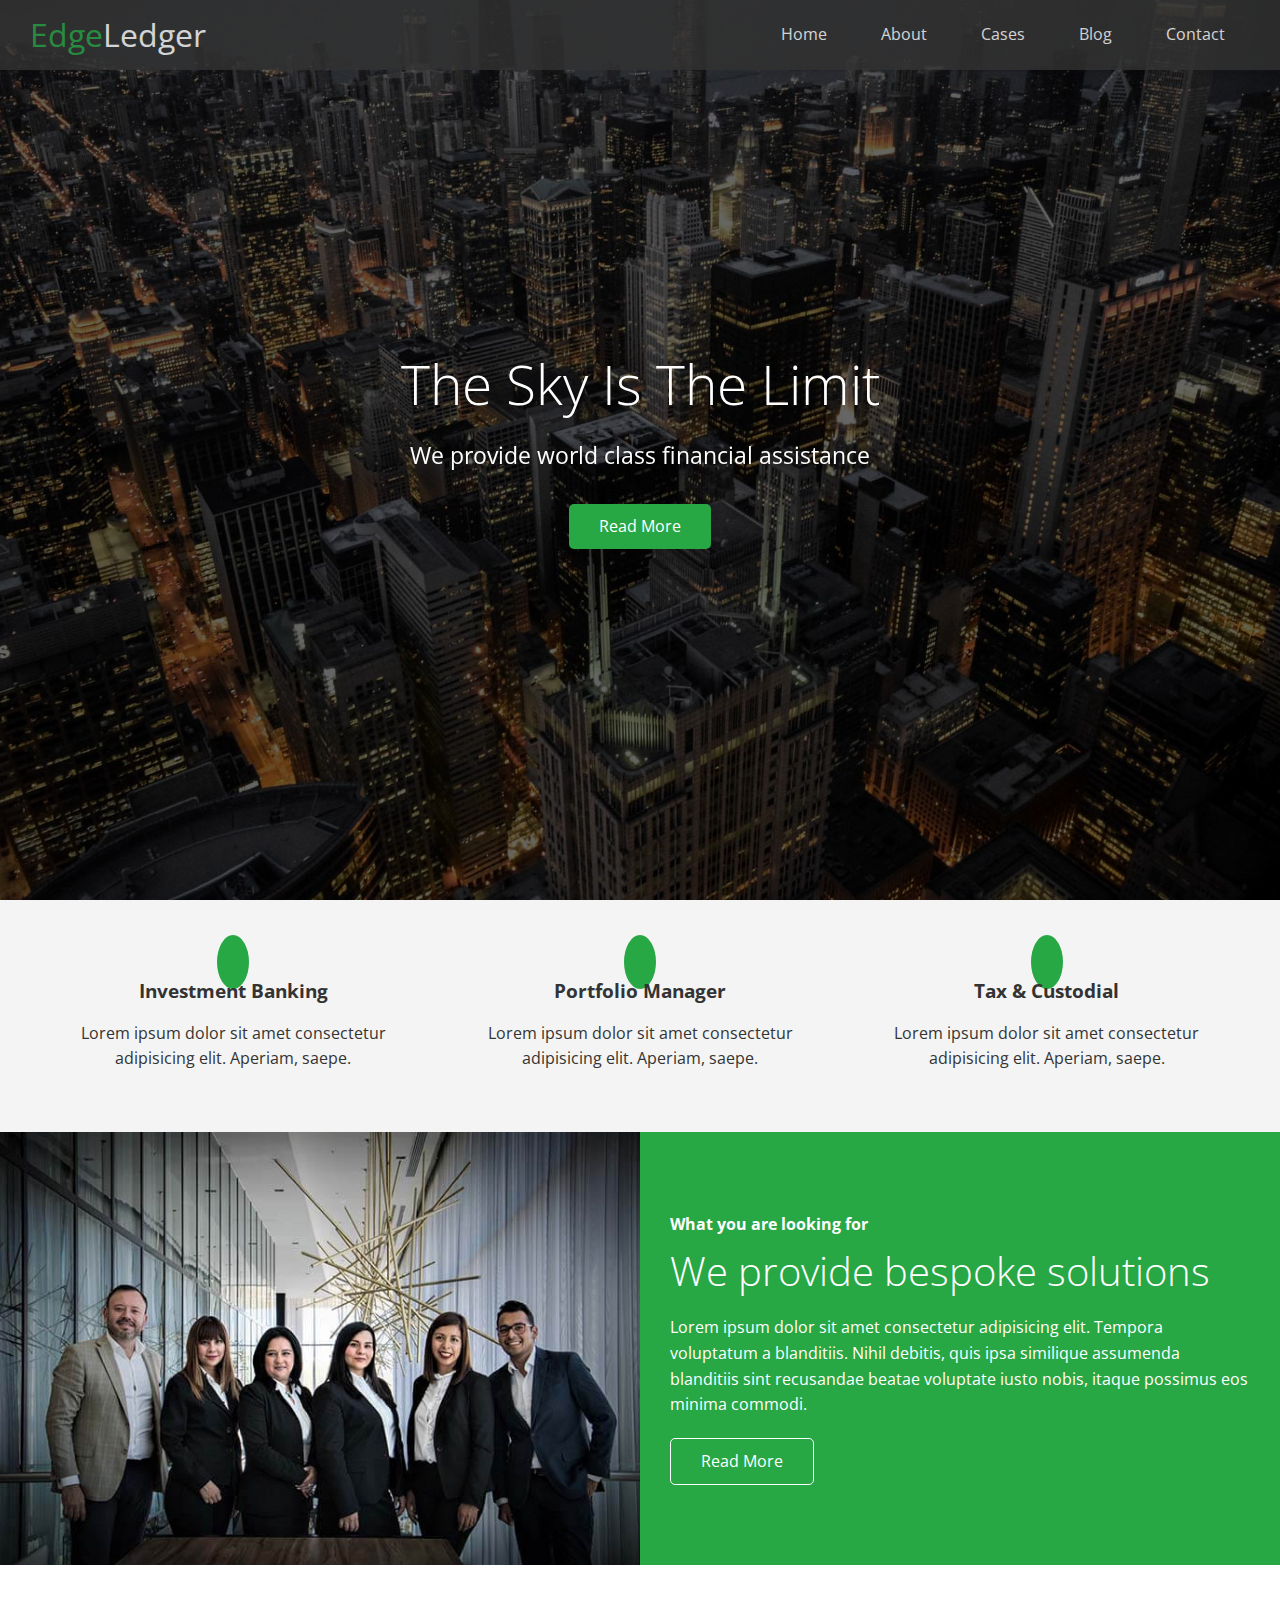
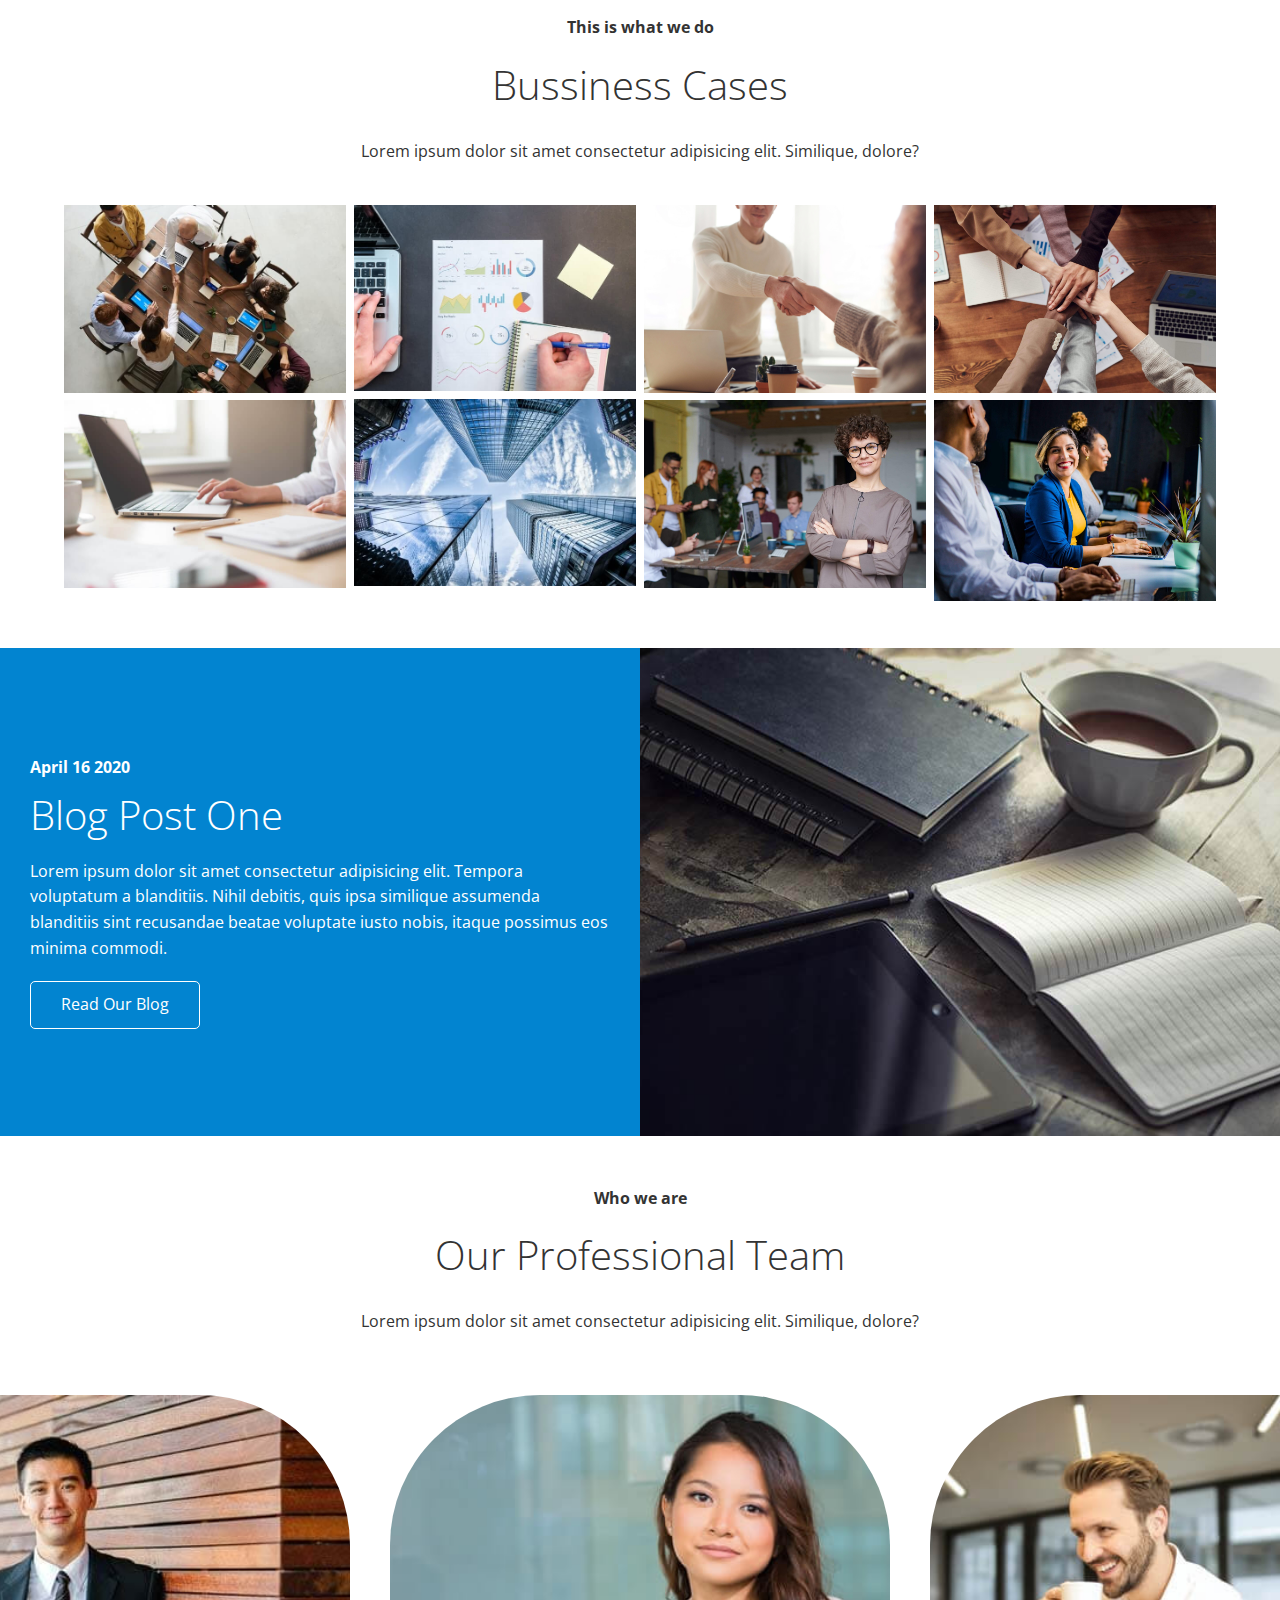
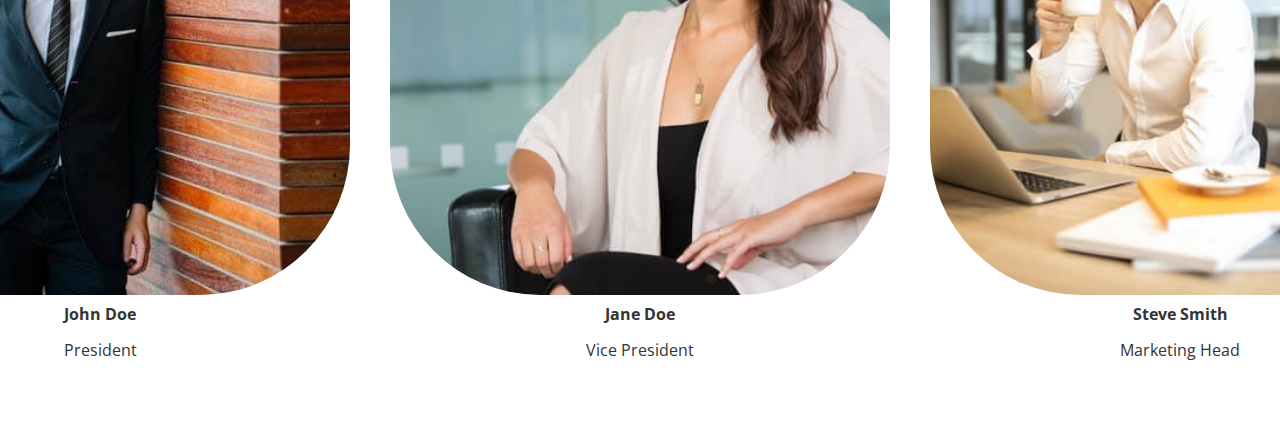
==== index.html @ e8612494 "Professional team added to index" ====
<!DOCTYPE html>
<html lang="es">
<head>
    <meta charset="UTF-8">
    <meta name="viewport" content="width=device-width, initial-scale=1.0">
    <link rel="stylesheet" href="https://cdnjs.cloudflare.com/ajax/libs/font-awesome/6.5.1/css/all.min.css" integrity="sha512-DTOQO9RWCH3ppGqcWaEA1BIZOC6xxalwEsw9c2QQeAIftl+Vegovlnee1c9QX4TctnWMn13TZye+giMm8e2LwA==" crossorigin="anonymous" referrerpolicy="no-referrer" />
    <link rel="stylesheet" href="css/utilities.css">
    <link rel="stylesheet" href="css/style.css">
    <title>Welcome to EdgeLedger</title>
</head>
<body id="home">
    <header class="hero">
        <div id="navbar" class="navbar">
            <h1 class="logo">
                <span class="text-primary">
                    <i class="fas fa-book-open"></i>
                Edge</span>Ledger
            </h1>
            <nav>
                <ul>
                    <li>
                        <a href="#home">Home</a>
                        <a href="#about">About</a>
                        <a href="#cases">Cases</a>
                        <a href="#blog">Blog</a>
                        <a href="#contact">Contact</a>
                    </li>
                </ul>
            </nav>
        </div>

        <div class="content">
            <h1>The Sky Is The Limit</h1>
            <p>We provide world class financial assistance</p>
            <a href="#about" class="btn">
                <i class="fas fa-chevron-right"></i>
                Read More
            </a>
        </div>
    </header>

    <main>
        <!-- About: Icons -->
        <section id="about" class="icons bg-light">
            <div class="flex-items">

                <div>
                    <i class="fas fa-university fa-2x"></i>
                    <div>
                        <h3>Investment Banking</h3>
                        <p>Lorem ipsum dolor sit amet consectetur adipisicing elit. Aperiam, saepe.</p>
                    </div>
                </div>

                <div>
                    <i class="fas fa-book-reader fa-2x"></i>
                    <div>
                        <h3>Portfolio Manager</h3>
                        <p>Lorem ipsum dolor sit amet consectetur adipisicing elit. Aperiam, saepe.</p>
                    </div>
                </div>

                <div>
                    <i class="fas fa-pencil-alt fa-2x"></i>
                    <div>
                        <h3>Tax & Custodial</h3>
                        <p>Lorem ipsum dolor sit amet consectetur adipisicing elit. Aperiam, saepe.</p>
                    </div>
                </div>

            </div>
        </section>

        <!-- About: Solutions -->
        <section class="solutions flex-columns">
            <div class="row">

                <div class="column">
                    <div class="column-1">
                        <img src="img/home/people.jpg" alt="People img">
                    </div>
                </div>

                <div class="column">
                    <div class="column-2 bg-primary">
                        <h4>What you are looking for</h4>
                        <h2>We provide bespoke solutions</h2>
                        <p>
                            Lorem ipsum dolor sit amet consectetur adipisicing elit. Tempora voluptatum a blanditiis. Nihil debitis, quis ipsa similique assumenda blanditiis sint recusandae beatae voluptate iusto nobis, itaque possimus eos minima commodi.
                        </p>
    
                        <a href="#" class="btn btn-outline">
                            <i class="fas fa-chevron"></i>
                            Read More
                        </a>
                    </div>
                </div>
            </div>
        </section>

        <!-- Cases -->
        <section id="cases" class="cases flex-grid section-padding">

            <header class="section-header">
                <h4>This is what we do</h4>
                <h2>Bussiness Cases</h2>
                <p>
                    Lorem ipsum dolor sit amet consectetur adipisicing elit. Similique, dolore?
                </p>
            </header>

            <div class="row">
                <div class="column">
                    <img src="img/cases/cases1.jpg" alt="cases 1">
                    <img src="img/cases/cases2.jpg" alt="cases 2">
                </div>
                <div class="column">
                    <img src="img/cases/cases3.jpg" alt="cases 3">
                    <img src="img/cases/cases4.jpg" alt="cases 4">
                </div>
                <div class="column">
                    <img src="img/cases/cases5.jpg" alt="cases 5">
                    <img src="img/cases/cases6.jpg" alt="cases 6">
                </div>
                <div class="column">
                    <img src="img/cases/cases7.jpg" alt="cases 7">
                    <img src="img/cases/cases8.jpg" alt="cases 8">
                </div>
            </div>

        </section>

        <!-- Blog -->
        <section id="blog" class="blog flex-columns flex-reverse">
            <div class="row">

                <div class="column">
                    <div class="column-1">
                        <img src="img/home/blog.jpg" alt="Blog img">
                    </div>
                </div>

                <div class="column">
                    <div class="column-2 bg-secondary">
                        <h4>April 16 2020</h4>
                        <h2>Blog Post One</h2>
                        <p>
                            Lorem ipsum dolor sit amet consectetur adipisicing elit. Tempora voluptatum a blanditiis. Nihil debitis, quis ipsa similique assumenda blanditiis sint recusandae beatae voluptate iusto nobis, itaque possimus eos minima commodi.
                        </p>
    
                        <a href="#" class="btn btn-outline">
                            <i class="fas fa-chevron"></i>
                            Read Our Blog
                        </a>
                    </div>
                </div>
            </div>
        </section>

        <!-- Team  -->
        <section id="team" class="team section-padding">

            <header class="section-header">
                <h4>Who we are</h4>
                <h2>Our Professional Team</h2>
                <p>
                    Lorem ipsum dolor sit amet consectetur adipisicing elit. Similique, dolore?
                </p>
            </header>

           <div class="flex-items">

                <div>
                    <img class="img_style" src="img/team/person1.jpg" alt="person1">
                    <h4>John Doe</h4>
                    <p>President</p>
                </div>

                <div>
                    <img class="img_style" src="img/team/person2.jpg" alt="person2">
                    <h4>Jane Doe</h4>
                    <p>Vice President</p>
                </div>

                <div>
                    <img class="img_style" src="img/team/person3.jpg" alt="person3">
                    <h4>Steve Smith</h4>
                    <p>Marketing Head</p>
                </div>

           </div>

        </section>

    </main>
    
</body>
</html>
---- css/utilities.css ----
/* Text colors */

.text-primary {
    color: #28a745;
}


.text-secondary {
    color: #0284d0;
}

.btn {
    background-color: #28a745;
    border-radius: 5px;
    border: none;
    color: #fff;
    cursor: pointer;
    display: inline-block;
    padding: 10px 30px;
}

/* Button */
.btn:hover {
    opacity: 0.9;
}

.btn-primary, .bg-primary {
    background-color: #28a745;
    color: #fff;
}

.btn-secondary, .bg-secondary {
    background-color: #0284d0 ;
    color: #fff ;
}

.btn-dark, .bg-dark {
    background-color: #333;
    color: #fff;
}

.btn-light, .bg-light {
    background-color: #f4f4f4;
    color: #333;
}

.btn-outline {
    background: transparent;
    border: 1px solid #fff;
}

/* Flex items */
.flex-items {
    display: flex;
    text-align: center;
    justify-content: center;
    align-items: center;
    height: 100%;
}

.flex-items > div {
    padding: 20px;
}

/* Flex columns */
.flex-columns.flex-reverse .row {
    flex-direction: row-reverse;
}

.flex-columns .row {
    display: flex;
    flex-direction: row;
    flex-wrap: wrap;
    width: 100%;
}

.flex-columns .column {
    display: flex;
    flex-direction: column;
    flex-basis: 100%;
    flex: 1;
}

.flex-columns .column .column-1,
.flex-columns .column .column-2 {
    height: 100%;
}

.flex-columns img {
    width: 100%;
    height: 100%;
    object-fit: cover;
}

.flex-columns .column-2 {
    display: flex;
    flex-direction: column;
    align-items:flex-start;
    justify-content: center;
    padding: 30px;
}

.flex-columns h2 {
    font-size: 40px;
    font-weight: 100;
}

.flex-columns h4 {
    margin-bottom: 10px;
}

.flex-columns p {
    margin: 20px 0;
}

/* Section header */
.section-header {
    padding: 30px;
    display: flex;
    flex-direction: column;
    align-items: center;
    justify-content: center;
    text-align: center;
}

.section-header h2 {
    font-size: 40px;
    margin: 20px 0;
}

.section-padding {
    padding: 20px 20px 40px;
}

/* Flex grid */
.flex-grid .row {
    display: flex;
    flex-wrap: wrap;
    padding: 0 40px;
}

.flex-grid .column {
    flex: 25%;
    max-width: 25%;
    padding: 0 4px;
}
---- css/style.css ----
@import url('https://fonts.googleapis.com/css2?family=Open+Sans:wght@300&display=swap');

* {
    box-sizing: border-box;
    margin: 0;
    padding: 0;
}

body {
    background: #fff;
    color: #333;
    font-family: 'Open Sans', sans-serif;
    line-height: 1.6;
}

ul {
    list-style: none;
}

a {
    color: #333;
    text-decoration: none;
}

h1, h2 {
    font-weight: 300;
    line-height: 1.2;
}

p {
    margin: 10px 0;
}

img {
    width: 100%;
}

/* Navbar */
.navbar {
    align-items: center;
    background-color: #333;
    color: #fff;
    display: flex;
    height: 70px;
    justify-content: space-between;
    opacity: 0.8;
    padding: 0 30px;
    position: fixed;
    top:0px;
    width: 100%;
}

.navbar a {
    color: #fff;
    padding: 10px 20px;
    margin: 0 5px;
}

.navbar a:hover {
    border-bottom: #28a745 2px solid;
}

.navbar ul {
    display: flex;
}

.navbar .logo {
    font-weight: 400;
}

/* Header */
.hero {
    background: url('../img/home/showcase.jpg') no-repeat center center/cover;
    height: 100vh;
    position: relative;
    color: #fff;
}

.hero .content {
    align-items: center;
    display: flex;
    flex-direction: column;
    height: 100%;
    justify-content: center;
    padding: 0 20px;
    text-align: center;
}

.hero .content h1 {
    font-size: 55px;
}

.hero .content p {
    font-size: 23px;
    margin: 20px 0 30px;
    max-width: 600px;
}

.hero::before {
    background-color: rgba(0, 0, 0, 0.6);
    content: '';
    height: 100%;
    left: 0;
    position: absolute;
    top: 0;
    width: 100%;
}

.hero * {
    z-index: 10 ;
}

/* Icons */
.icons {
    padding: 30px;
}

.icons h3 {
    font-weight: bold;
    margin-bottom: 15px;
}

.icons i {
    background-color: #28a745;
    color: #fff;
    padding: 1rem;
    border-radius: 50%;
    margin-bottom: 15px;
}

.cases img:hover {
    opacity: 0.7;
}

.img_style {
    width: 500px;
    height: 500px;
    object-fit: cover;
    object-position: 55%;
    border-radius: 30%;
}
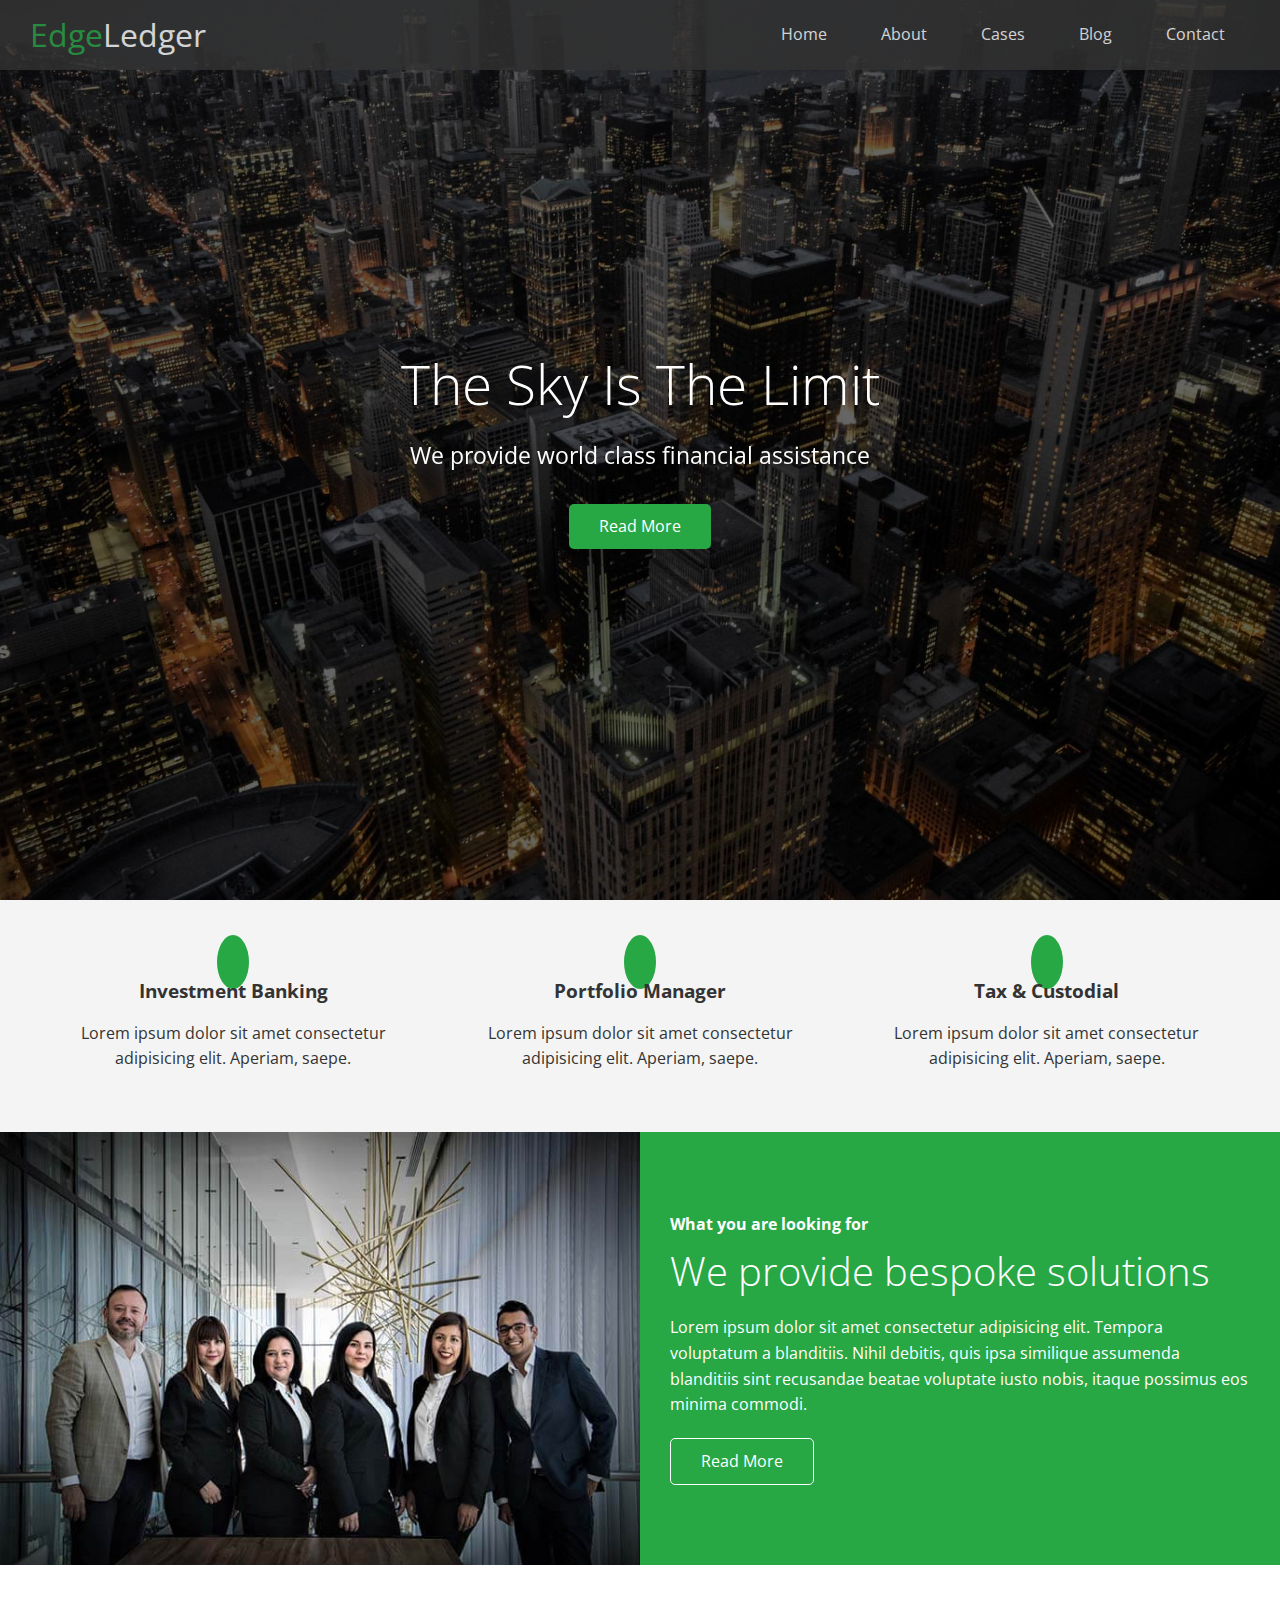
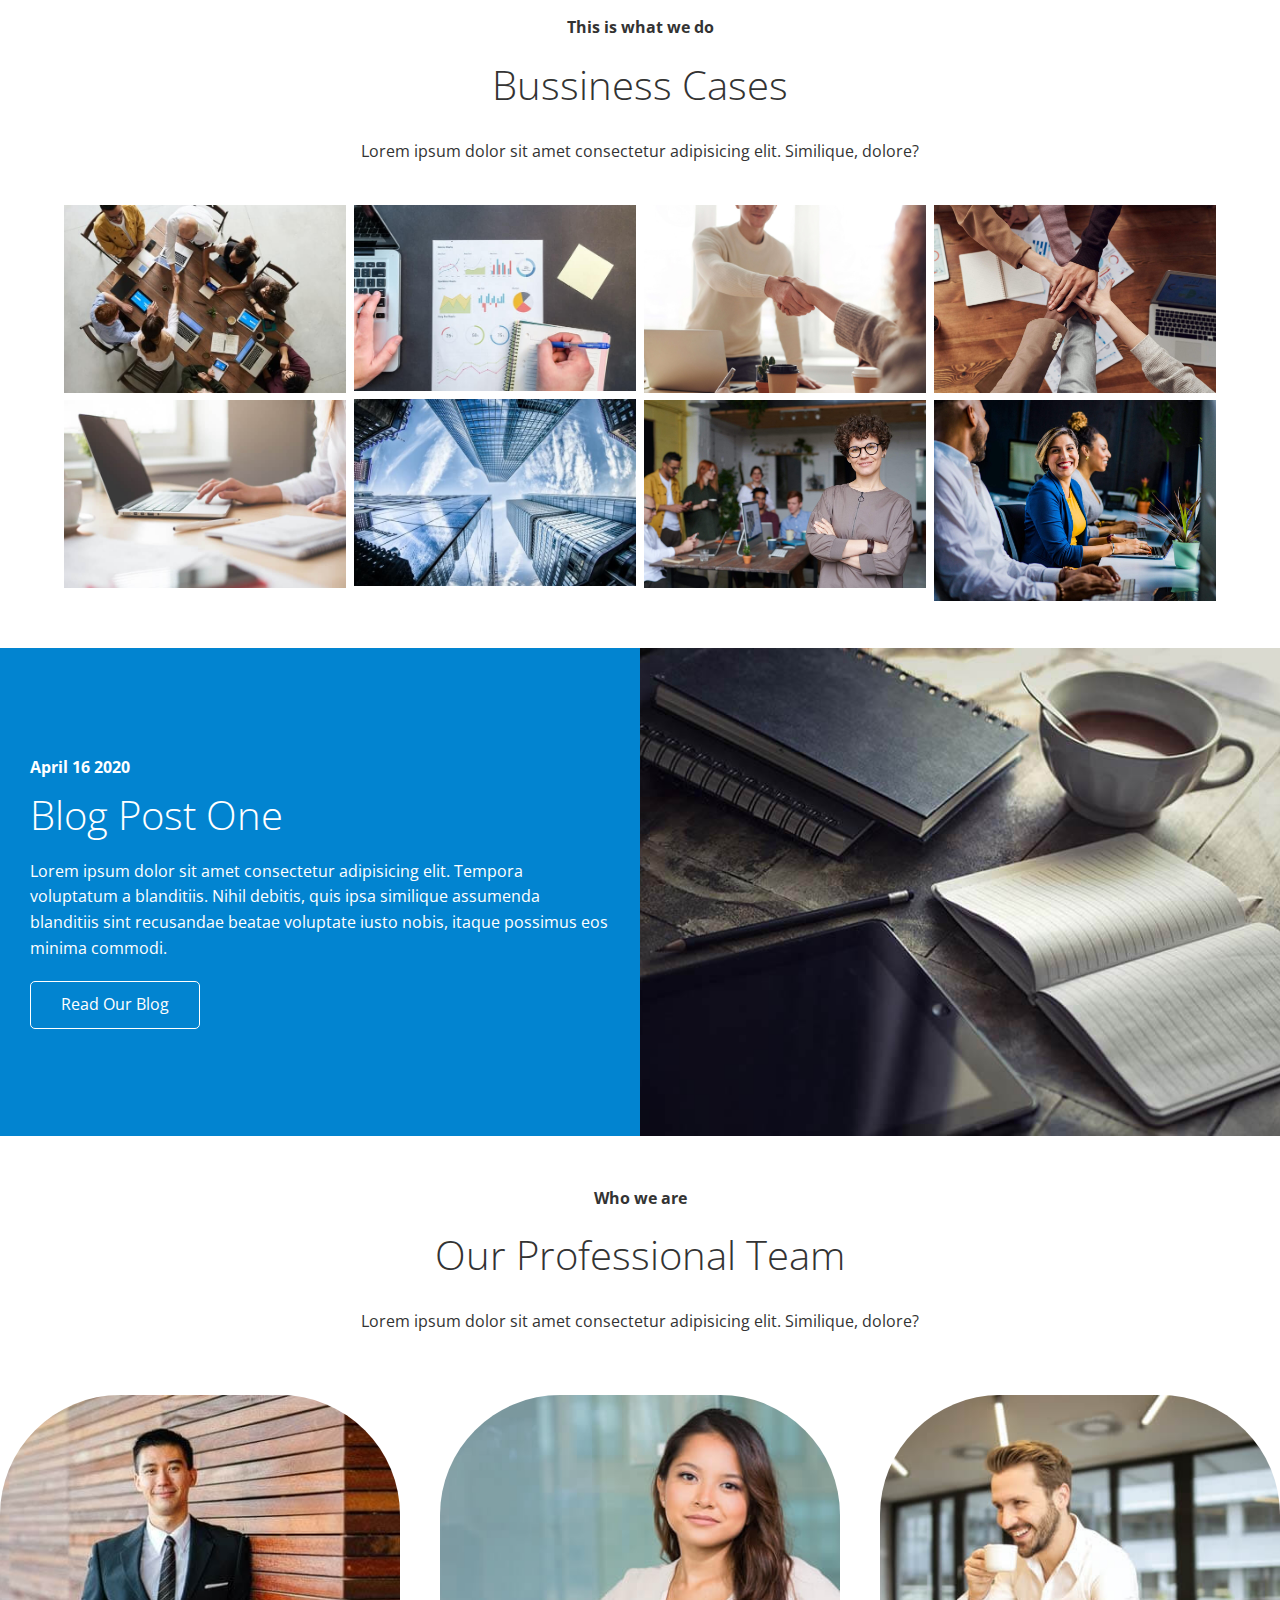
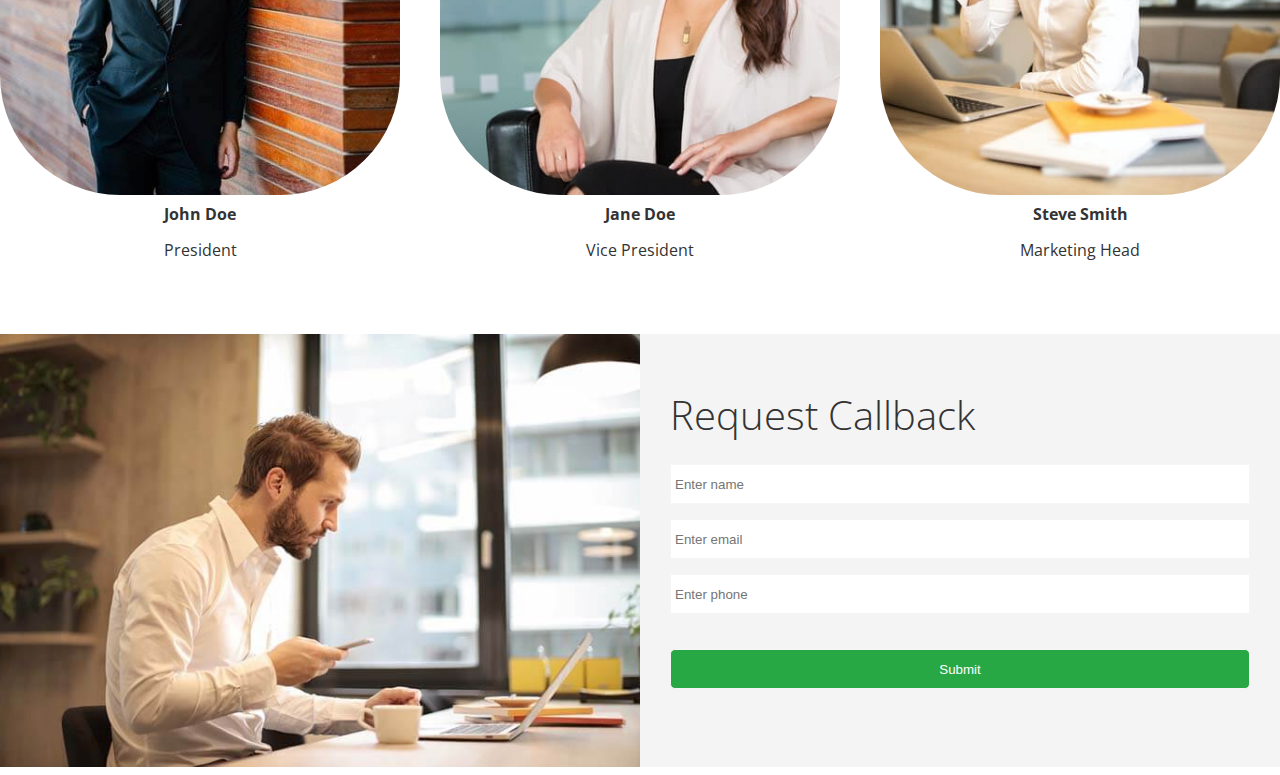
==== commit 337aaa91: "request callback added to index" ====
--- a/index.html
+++ b/index.html
@@ -192,6 +192,44 @@
 
         </section>
 
+        <!-- Contact -->
+        <section id="contact" class="contact flex-columns">
+            <div class="row">
+
+                <div class="column">
+                    <div class="column-1">
+                        <img src="img/home/contact.jpg" alt="Contact img">
+                    </div>
+                </div>
+
+                <div class="column">
+                    <div class="column-2 bg-light">
+                        <h2>Request Callback</h2>
+                        <form class="callback-form">
+
+                            <div class="form-control">
+                                <label for="name"></label>
+                                <input type="text" name="name" id="name" placeholder="Enter name">
+                            </div>
+                            
+                            <div class="form-control">
+                                <label for="email"></label>
+                                <input type="email" name="email" id="email" placeholder="Enter email">
+                            </div>
+
+                            <div class="form-control">
+                                <label for="phone"></label>
+                                <input type="text" name="phone" id="phone" placeholder="Enter phone">
+                            </div>
+                            
+                            <input type="submit" name="Send" id="submit" class="btn">
+                       
+                        </form>
+                    </div>
+                </div>
+            </div>
+        </section>
+
     </main>
     
 </body>
--- a/css/style.css
+++ b/css/style.css
@@ -133,9 +133,40 @@
 }
 
 .img_style {
-    width: 500px;
-    height: 500px;
+    width: 400px;
+    height: 400px;
     object-fit: cover;
     object-position: 55%;
     border-radius: 30%;
-}+}
+
+/* Callback form */
+.callback-form {
+    width: 100%;
+    padding: 20px 0;
+}
+
+.callback-form label {
+    display: block;
+    margin-bottom: 5px;
+}
+
+.callback-form .form-control {
+    margin-bottom: 15px;
+}
+
+.callback-form input {
+    width: 100%;
+    padding: 4px;
+    height: 40px;
+    border: #f5f5f5 1px solid;
+}
+
+.callback-form input:focus {
+    outline-color: #28a745;
+}
+
+.callback-form .btn {
+    padding: 12px 0;
+    margin-top: 20px;
+}
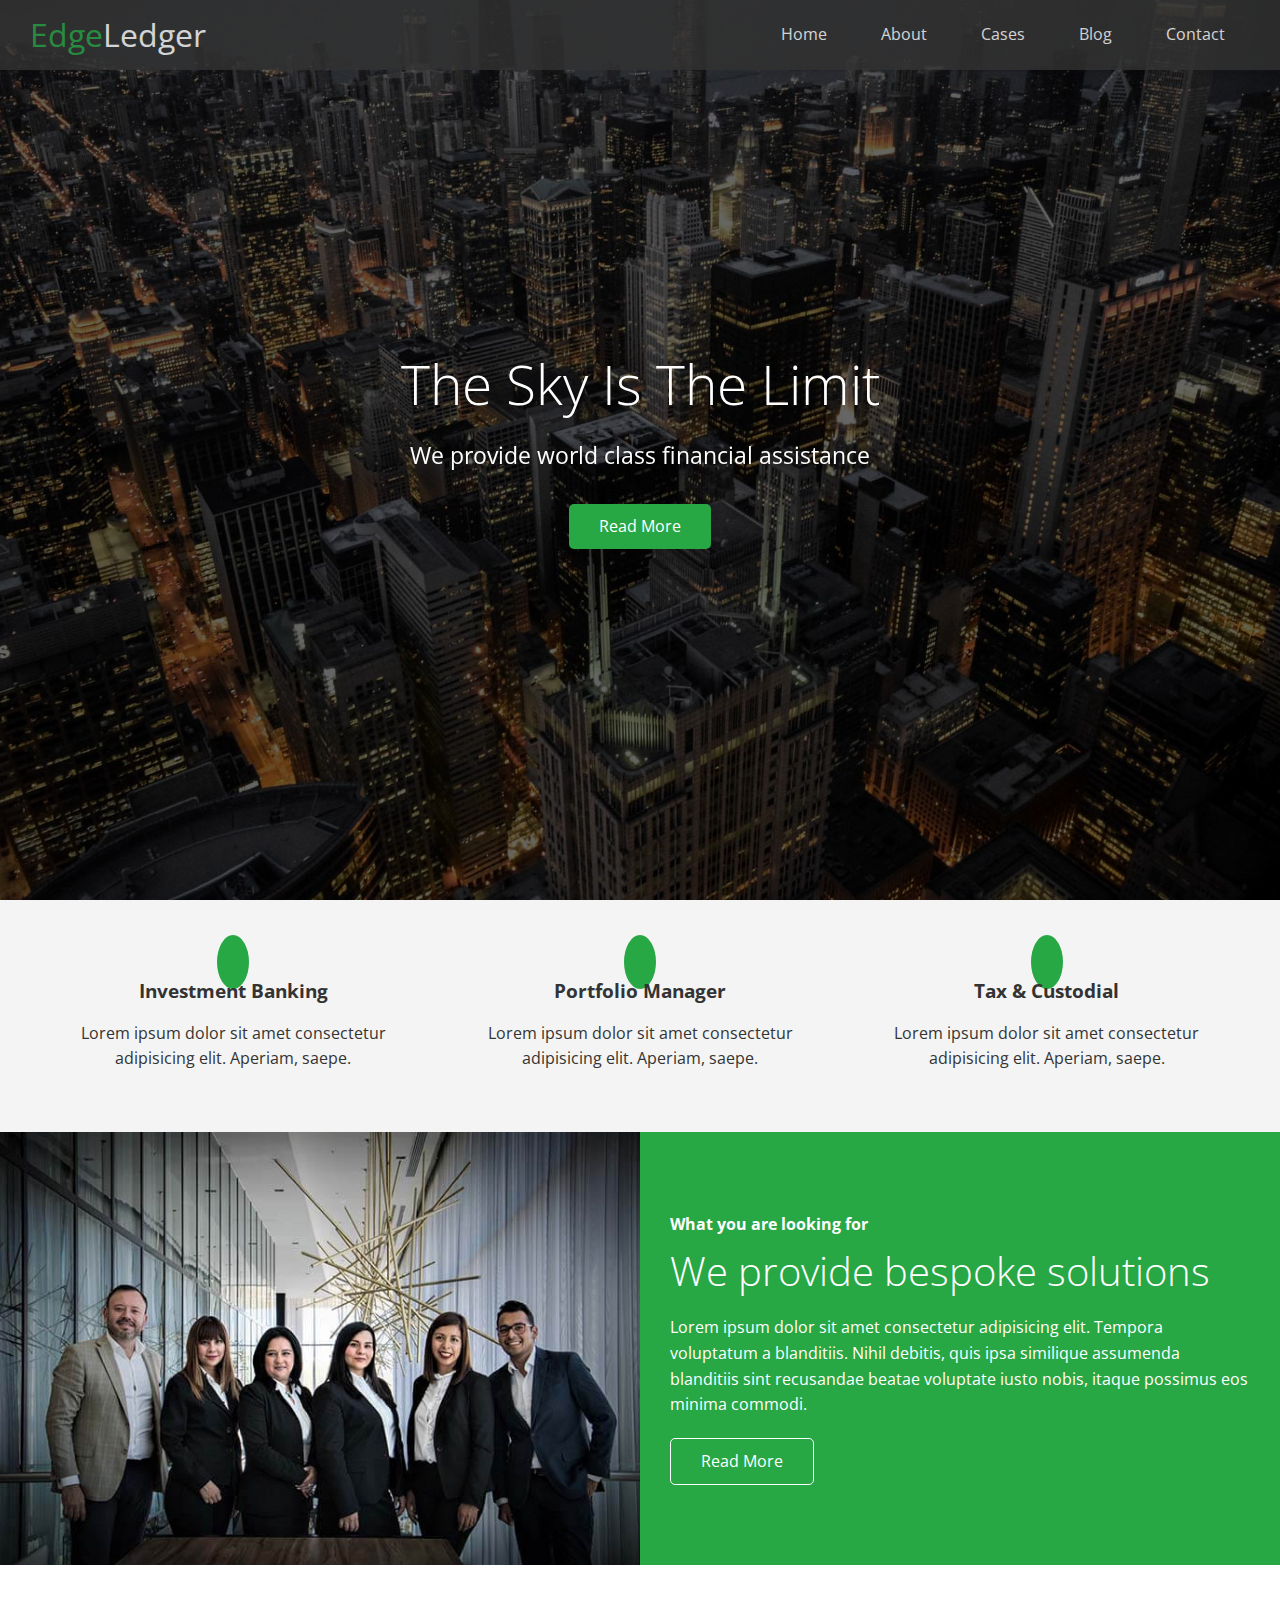
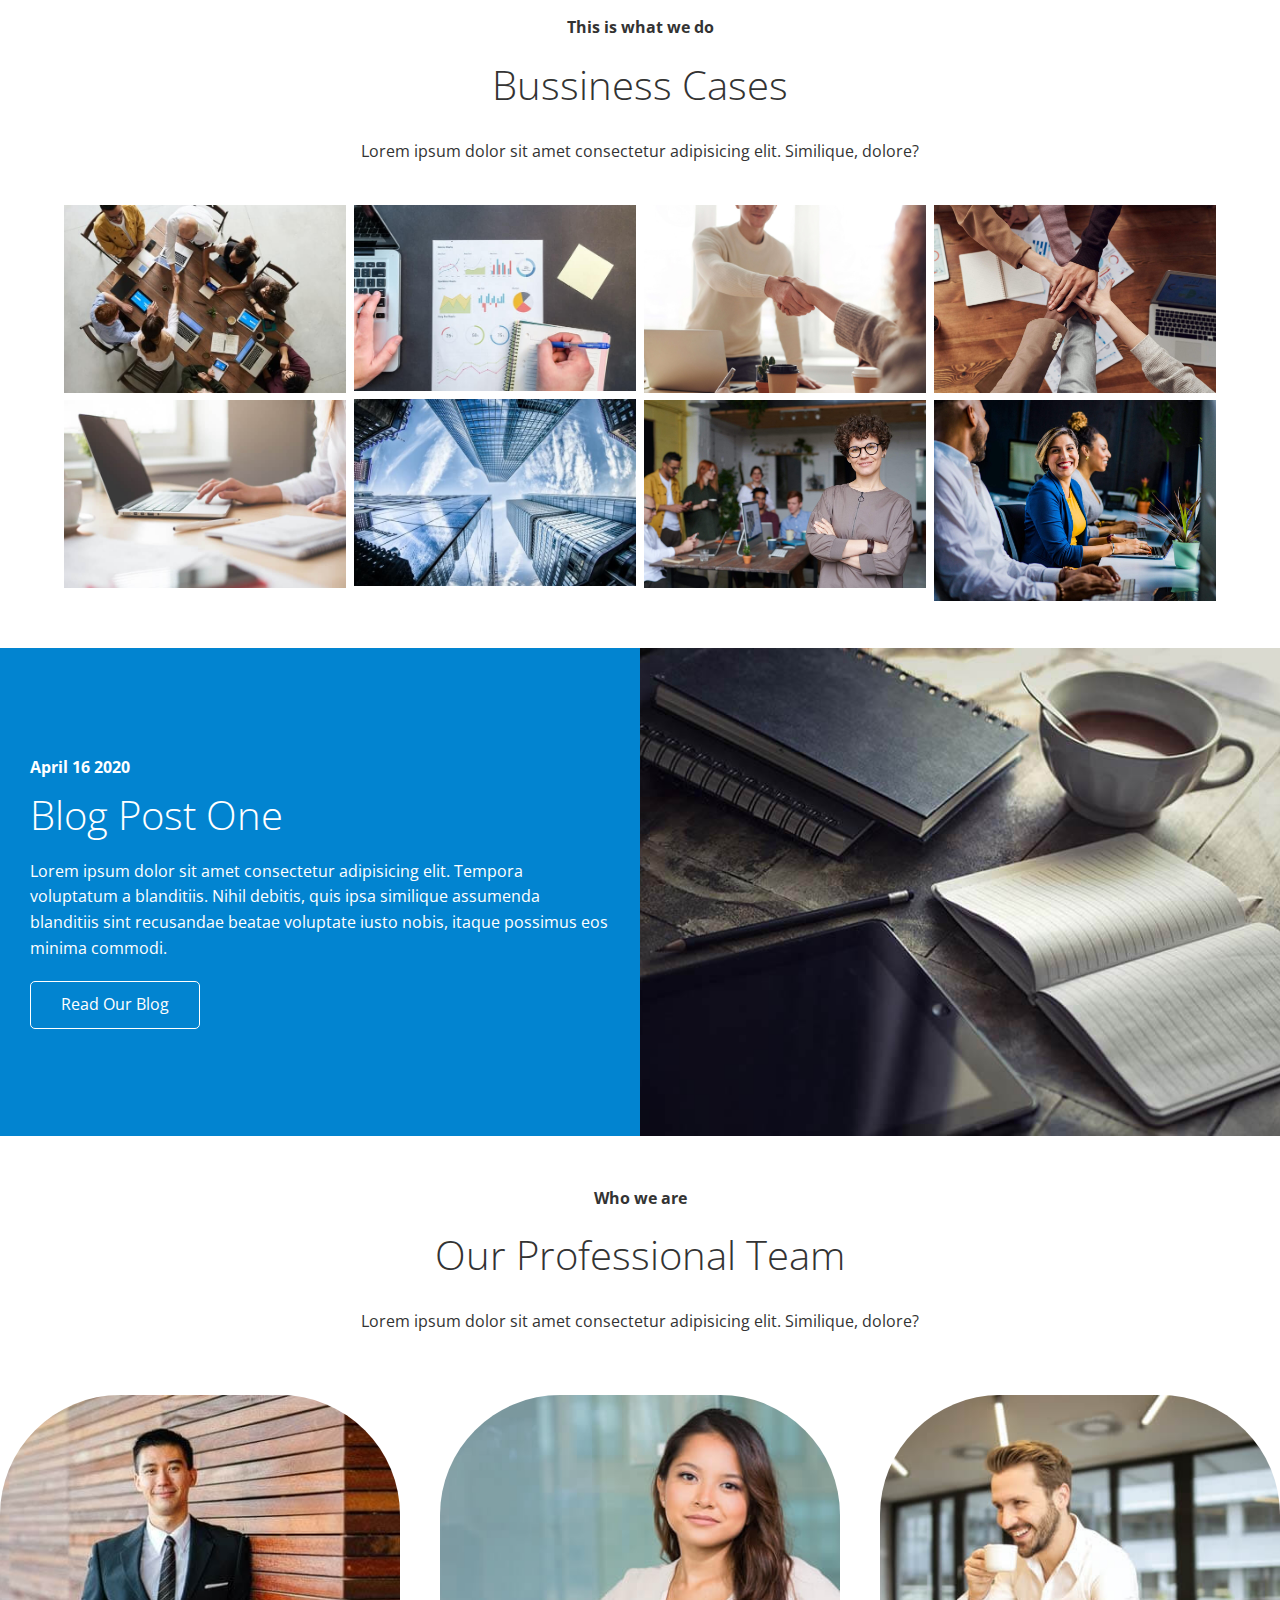
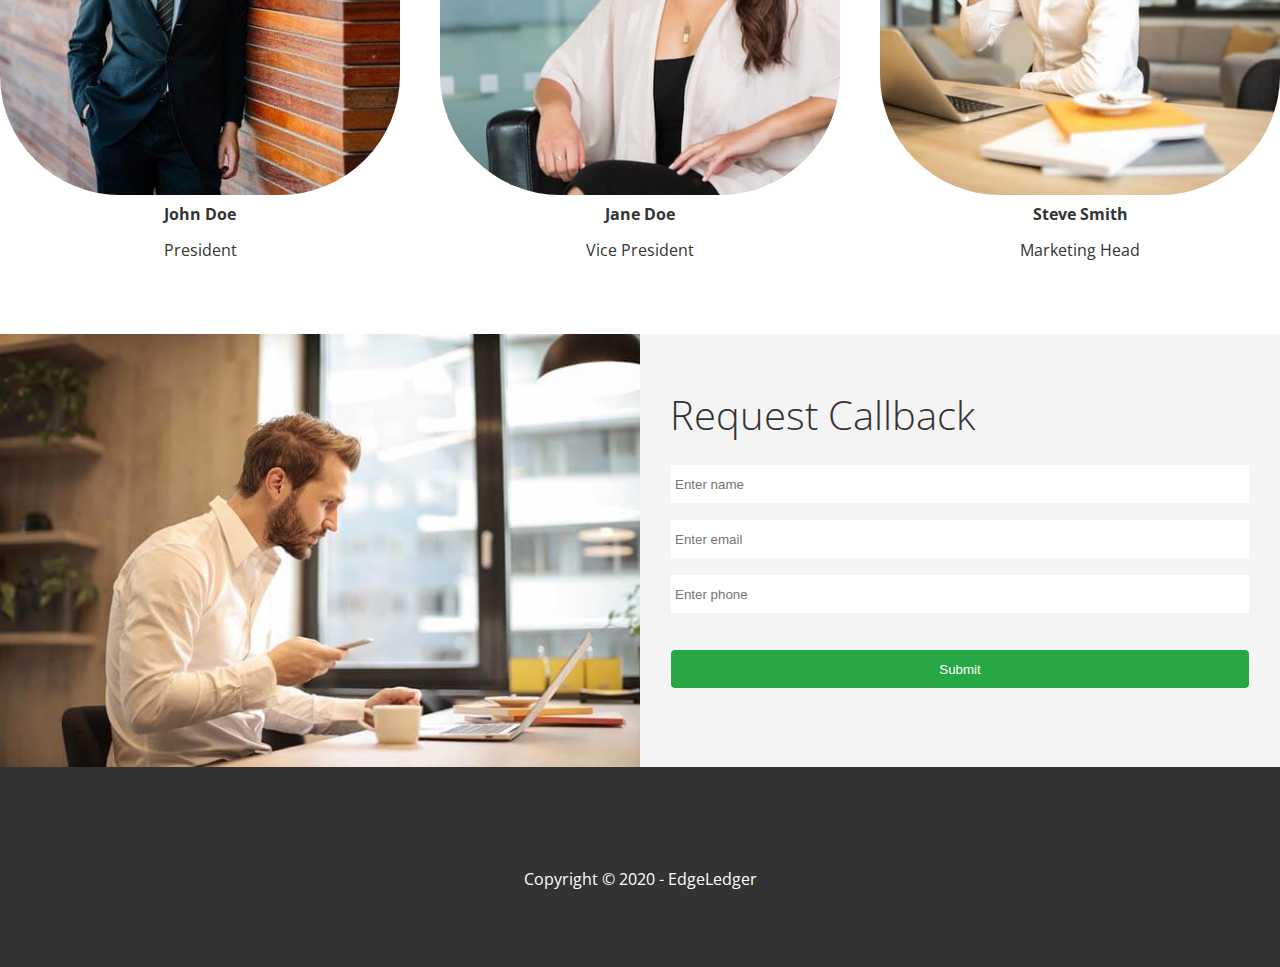
==== commit cbd58487: "footer added" ====
--- a/index.html
+++ b/index.html
@@ -231,6 +231,16 @@
         </section>
 
     </main>
+
+    <footer class="footer bg-dark">
+        <div class="social">
+            <a href="#"><i class="fab fa-facebook fa-2x"></i></a>
+            <a href="#"><i class="fab fa-twitter fa-2x"></i></a>
+            <a href="#"><i class="fab fa-youtube fa-2x"></i></a>
+            <a href="#"><i class="fab fa-linkedin fa-2x"></i></a>
+        </div>
+        <p>Copyright &copy; 2020 - EdgeLedger</p>
+    </footer>
     
 </body>
 </html>--- a/css/style.css
+++ b/css/style.css
@@ -170,3 +170,25 @@
     padding: 12px 0;
     margin-top: 20px;
 }
+
+/* Footer */
+.footer {
+    display: flex;
+    flex-direction: column;
+    align-items: center;
+    justify-content: center;
+    text-align: center;
+    height: 200px;
+}
+
+.footer a {
+    color: #fff;
+}
+
+.footer a:hover {
+    color: #28a745;
+}
+
+.footer .social > * {
+    margin-right: 30px;
+}
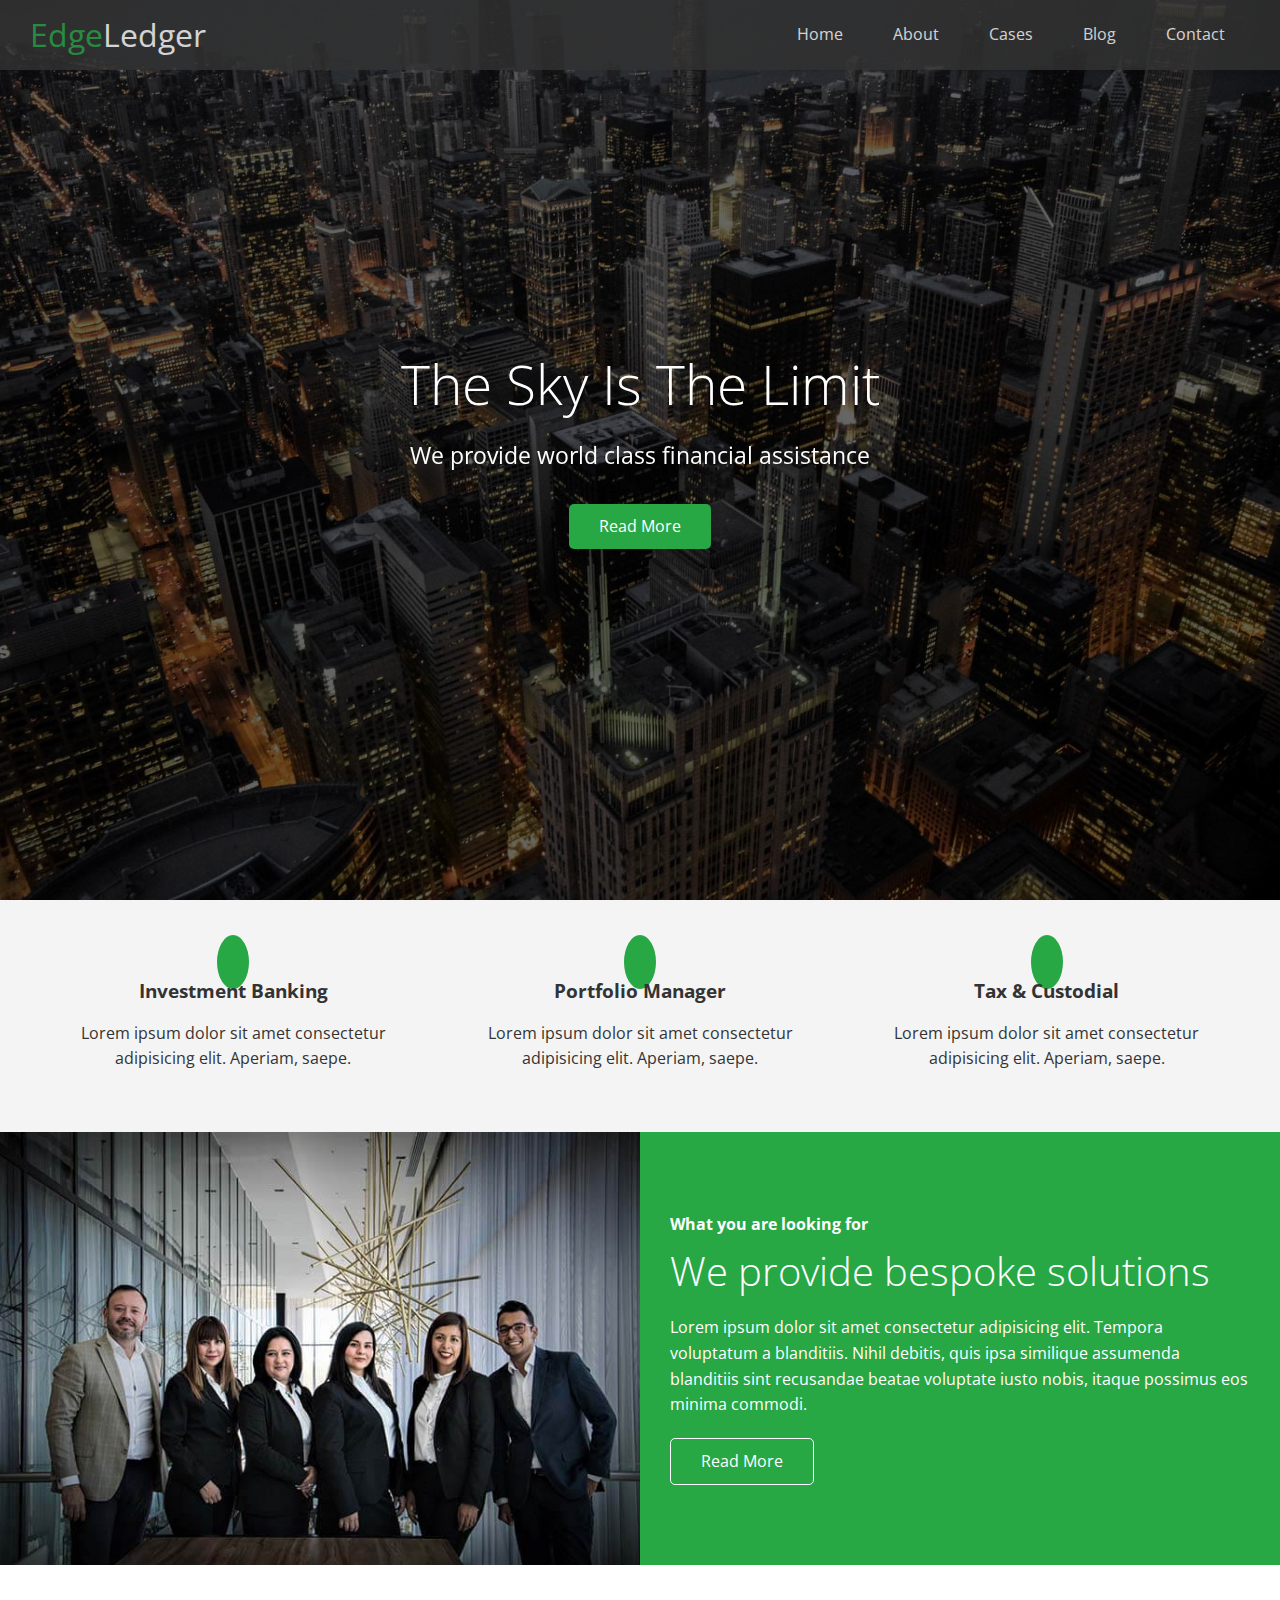
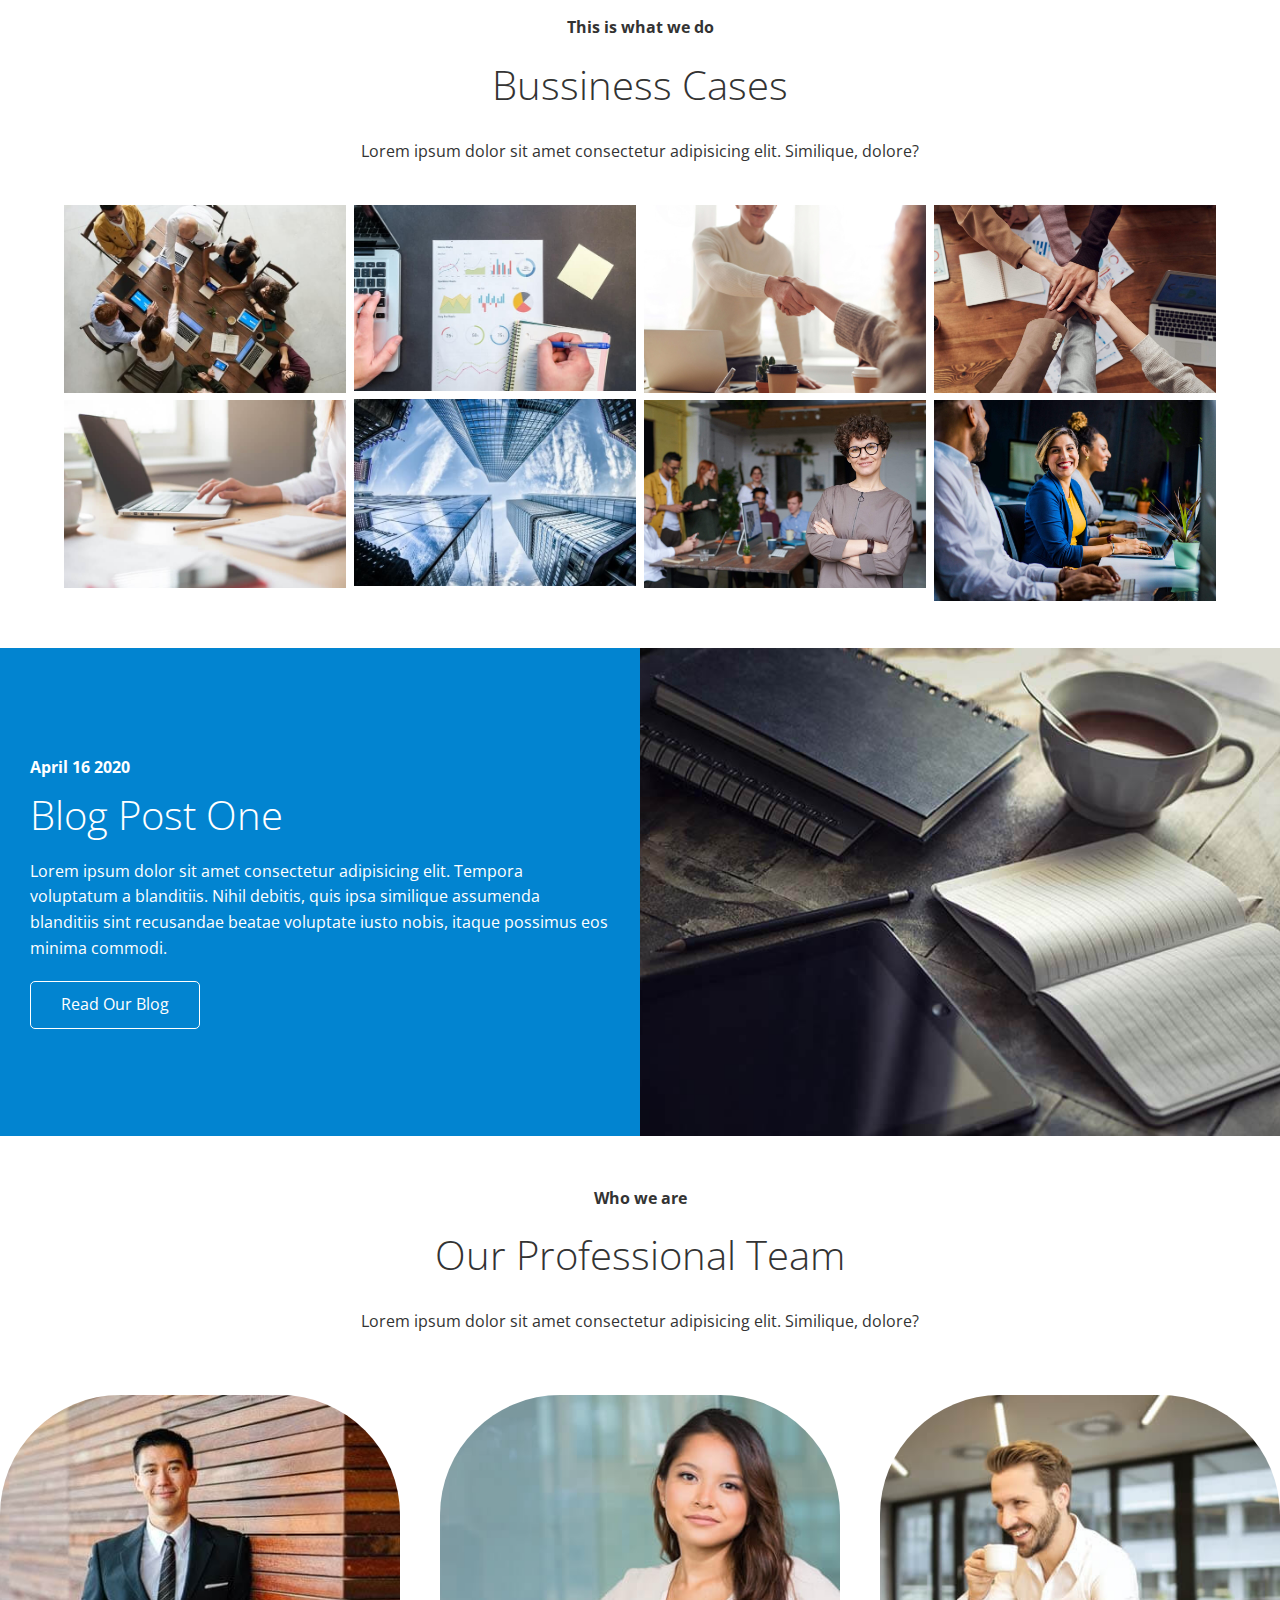
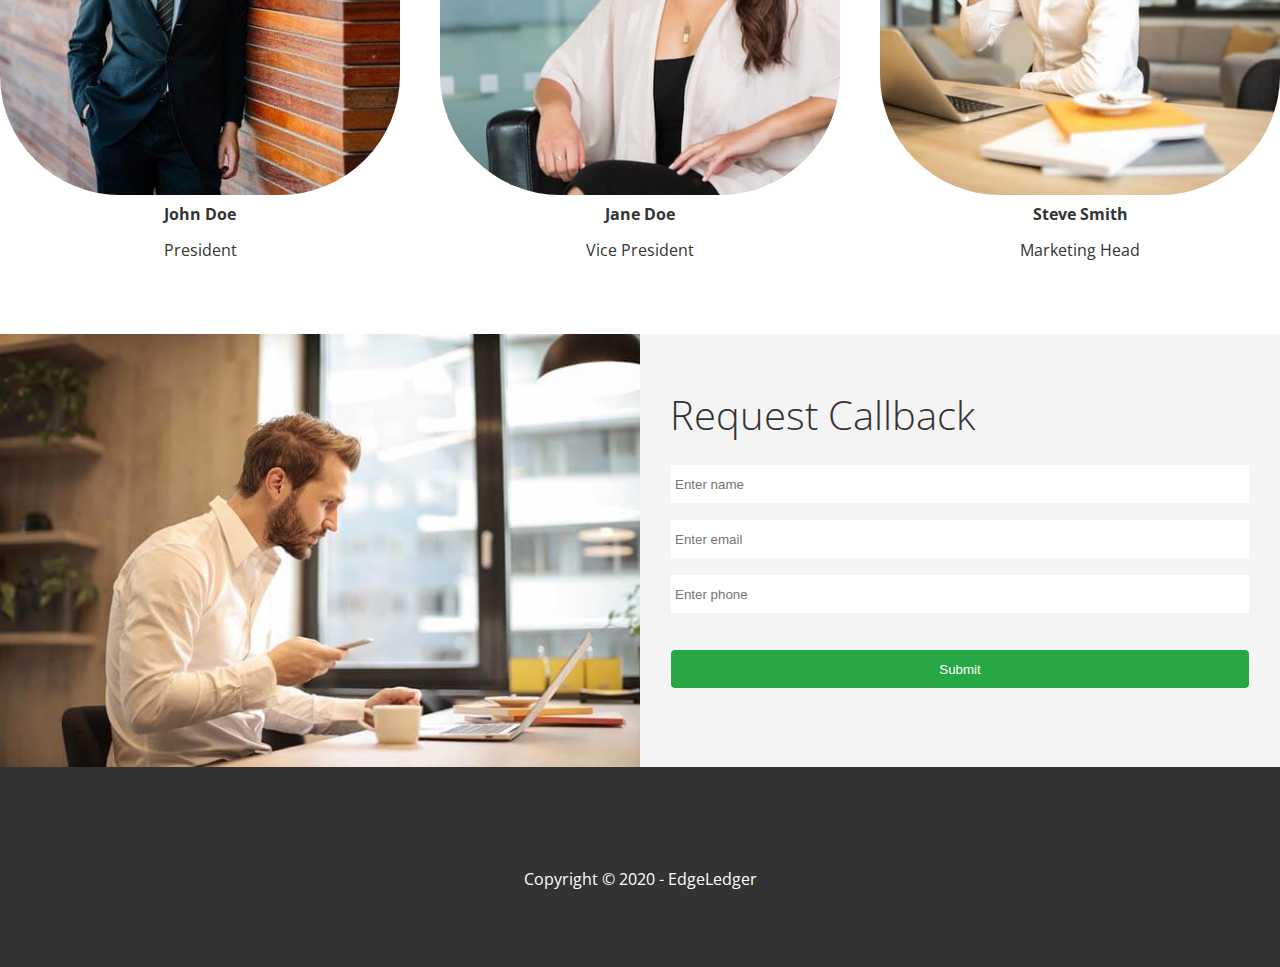
==== commit b53a4a29: "blog.html added and navbar modified in html" ====
--- a/index.html
+++ b/index.html
@@ -3,6 +3,7 @@
 <head>
     <meta charset="UTF-8">
     <meta name="viewport" content="width=device-width, initial-scale=1.0">
+    <link rel="icon" type="image/x-icon" href="/favicon.ico">
     <link rel="stylesheet" href="https://cdnjs.cloudflare.com/ajax/libs/font-awesome/6.5.1/css/all.min.css" integrity="sha512-DTOQO9RWCH3ppGqcWaEA1BIZOC6xxalwEsw9c2QQeAIftl+Vegovlnee1c9QX4TctnWMn13TZye+giMm8e2LwA==" crossorigin="anonymous" referrerpolicy="no-referrer" />
     <link rel="stylesheet" href="css/utilities.css">
     <link rel="stylesheet" href="css/style.css">
@@ -20,9 +21,17 @@
                 <ul>
                     <li>
                         <a href="#home">Home</a>
+                    </li>
+                    <li>
                         <a href="#about">About</a>
+                    </li>
+                    <li>
                         <a href="#cases">Cases</a>
+                    </li>
+                    <li>
                         <a href="#blog">Blog</a>
+                    </li>
+                    <li>
                         <a href="#contact">Contact</a>
                     </li>
                 </ul>
@@ -148,7 +157,7 @@
                             Lorem ipsum dolor sit amet consectetur adipisicing elit. Tempora voluptatum a blanditiis. Nihil debitis, quis ipsa similique assumenda blanditiis sint recusandae beatae voluptate iusto nobis, itaque possimus eos minima commodi.
                         </p>
     
-                        <a href="#" class="btn btn-outline">
+                        <a href="blog.html" class="btn btn-outline">
                             <i class="fas fa-chevron"></i>
                             Read Our Blog
                         </a>
--- a/css/utilities.css
+++ b/css/utilities.css
@@ -143,4 +143,17 @@
     flex: 25%;
     max-width: 25%;
     padding: 0 4px;
+}
+
+/* Scroll */
+::-webkit-scrollbar {
+    width: 10px;
+  }
+
+::-webkit-scrollbar-thumb {
+background: #28a745;
+}
+
+::-webkit-scrollbar-thumb:hover {
+background: #259b41;
 }--- a/css/style.css
+++ b/css/style.css
@@ -192,3 +192,31 @@
 .footer .social > * {
     margin-right: 30px;
 }
+
+/* Mobile */
+@media(max-width: 768px) {
+    .navbar {
+        flex-direction: column;
+        height: 120px;
+        padding: 20px;
+    }
+
+    .navbar a {
+        padding: 10px 10px;
+        margin: 0 3px;
+    }
+
+    .flex-items {
+        flex-direction: column;
+    }
+
+    .flex-columns .column, .flex-grid .column {
+        flex: 100%;
+        max-width: 100%;
+    }
+
+    .img_style {
+        width: 300px;
+        height: 300px;
+    }
+}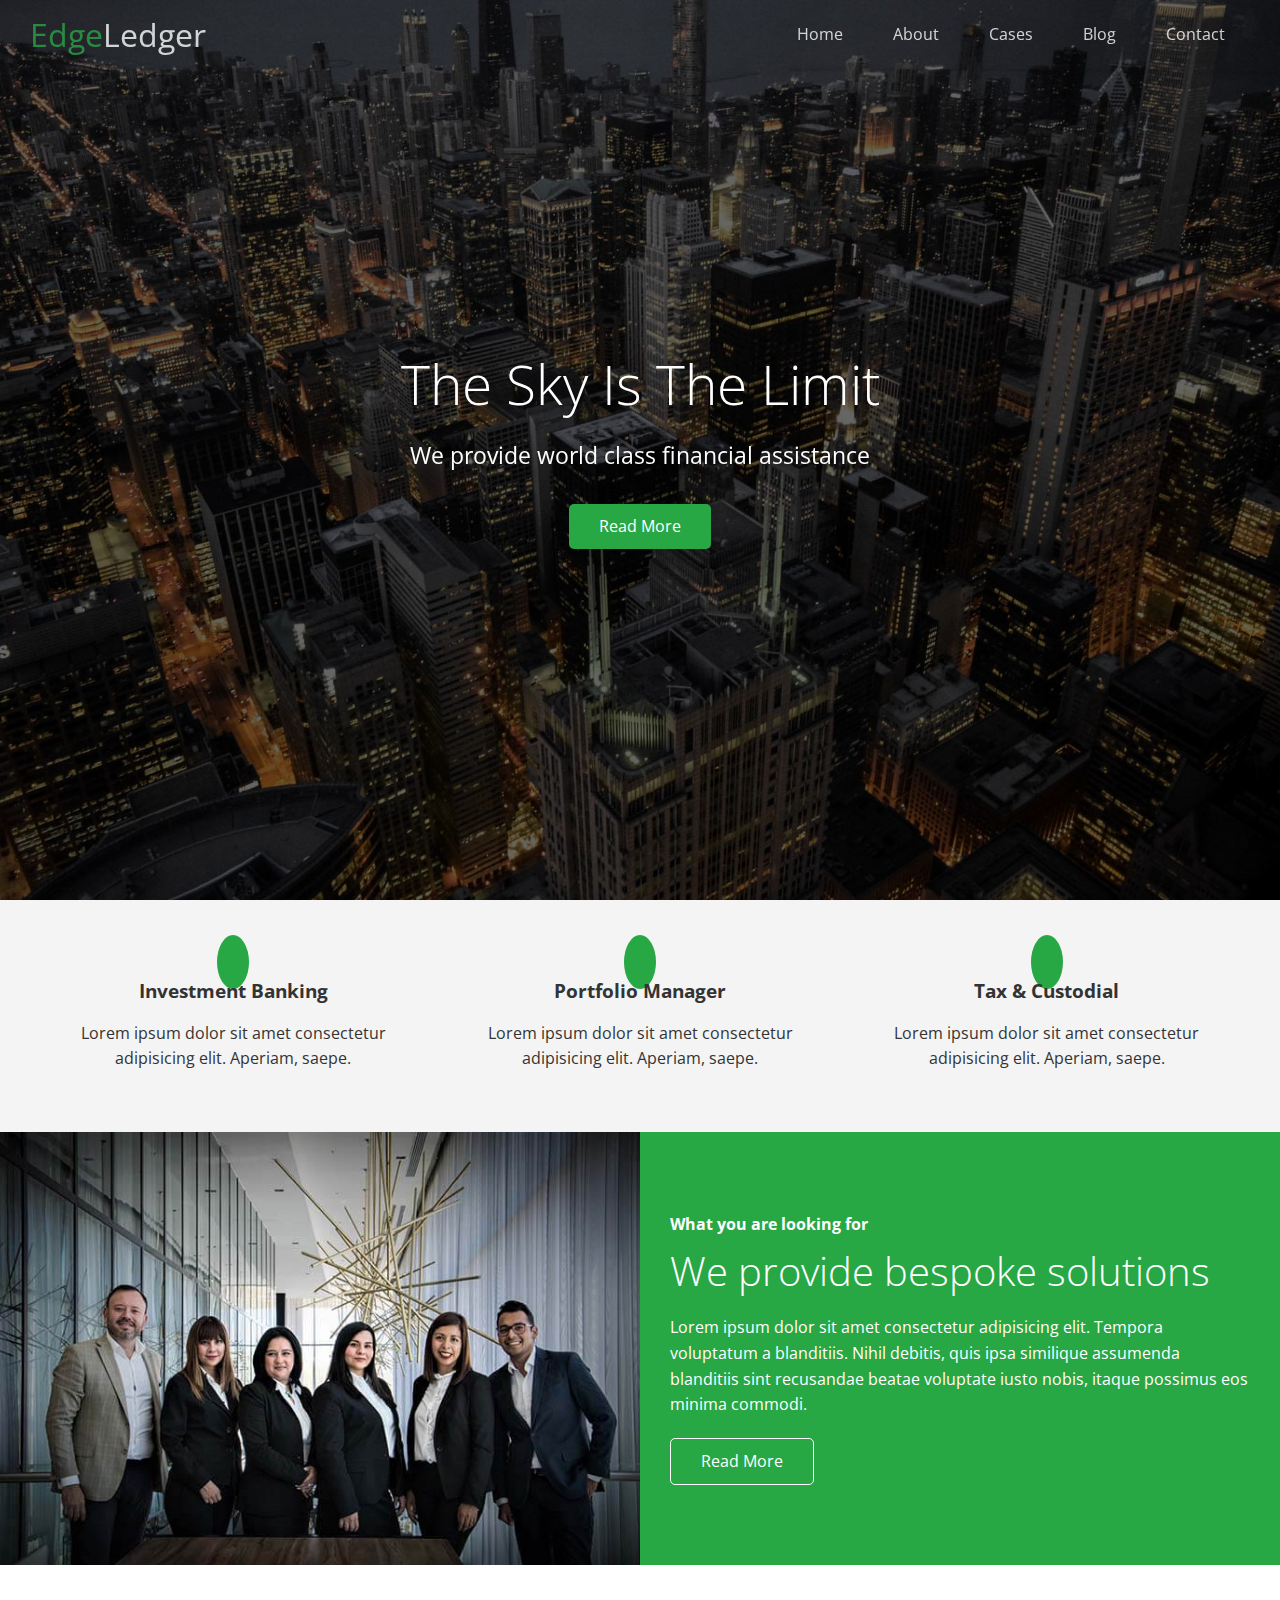
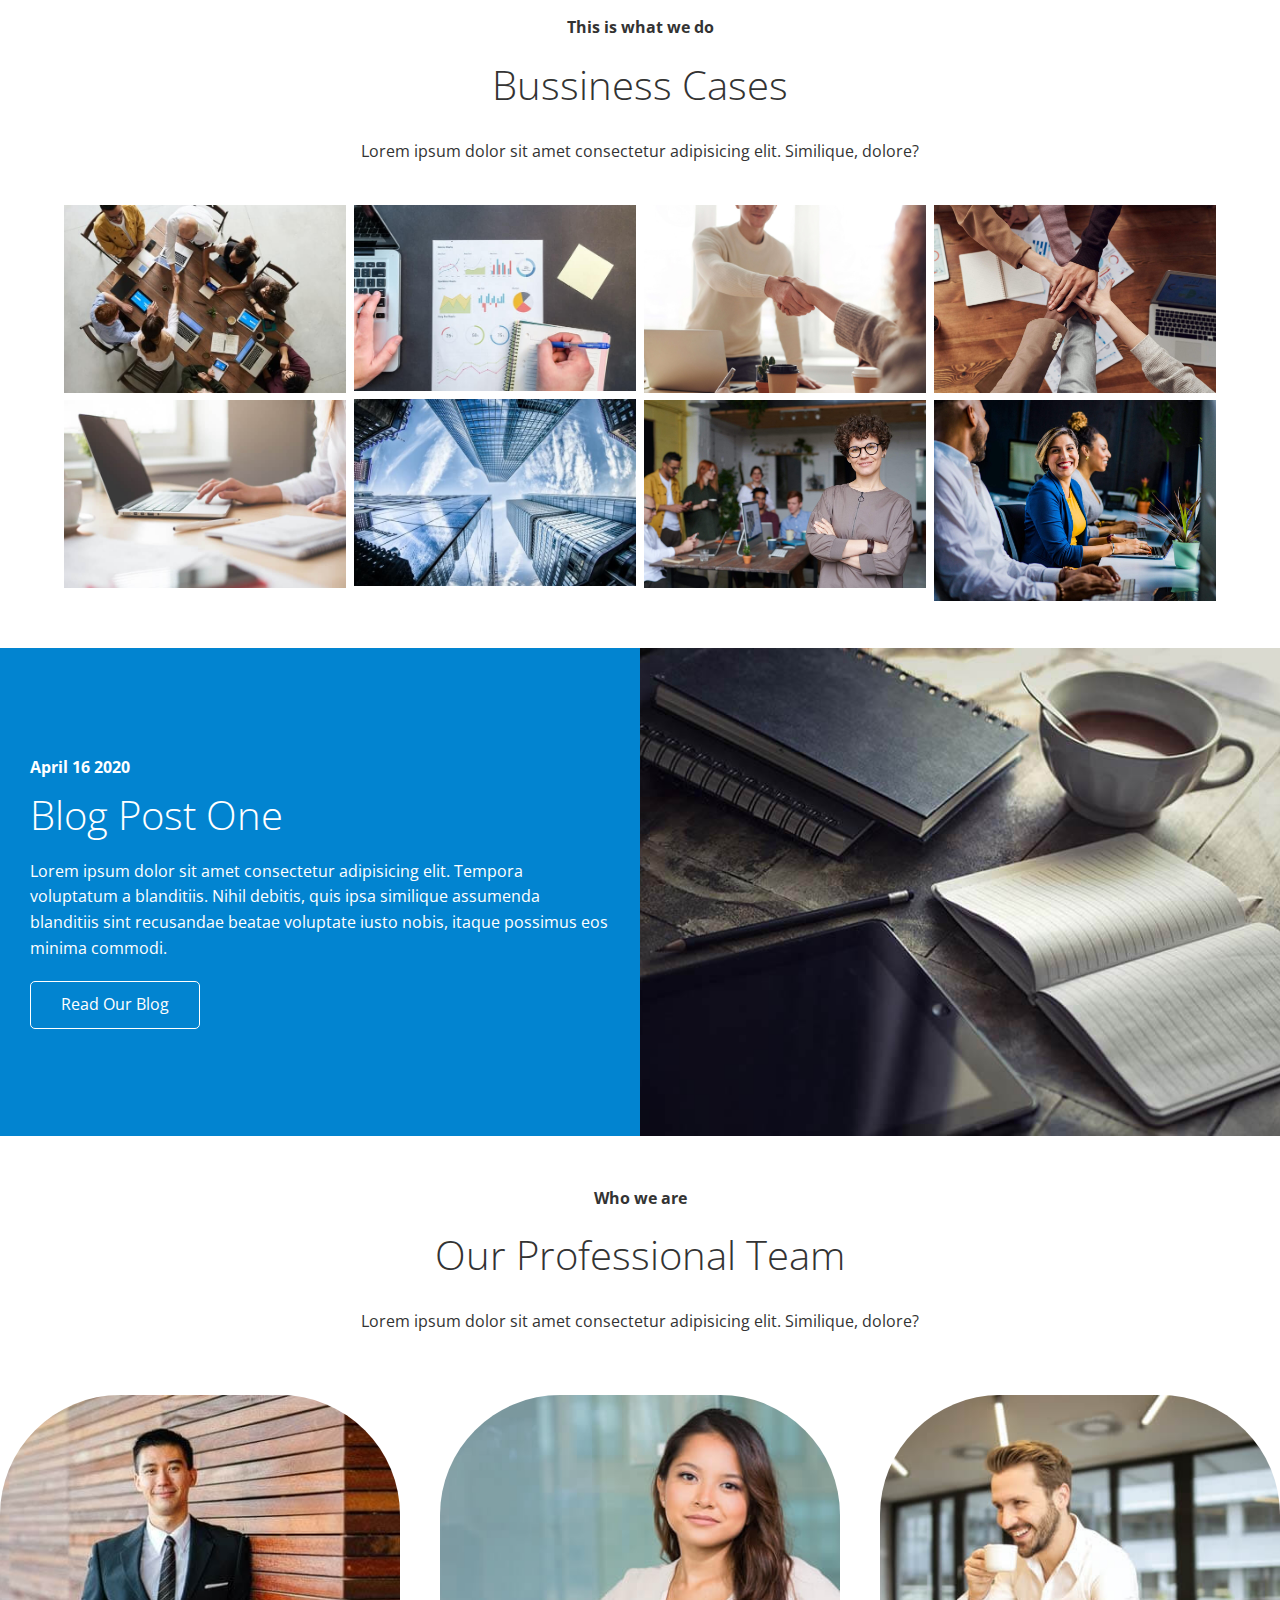
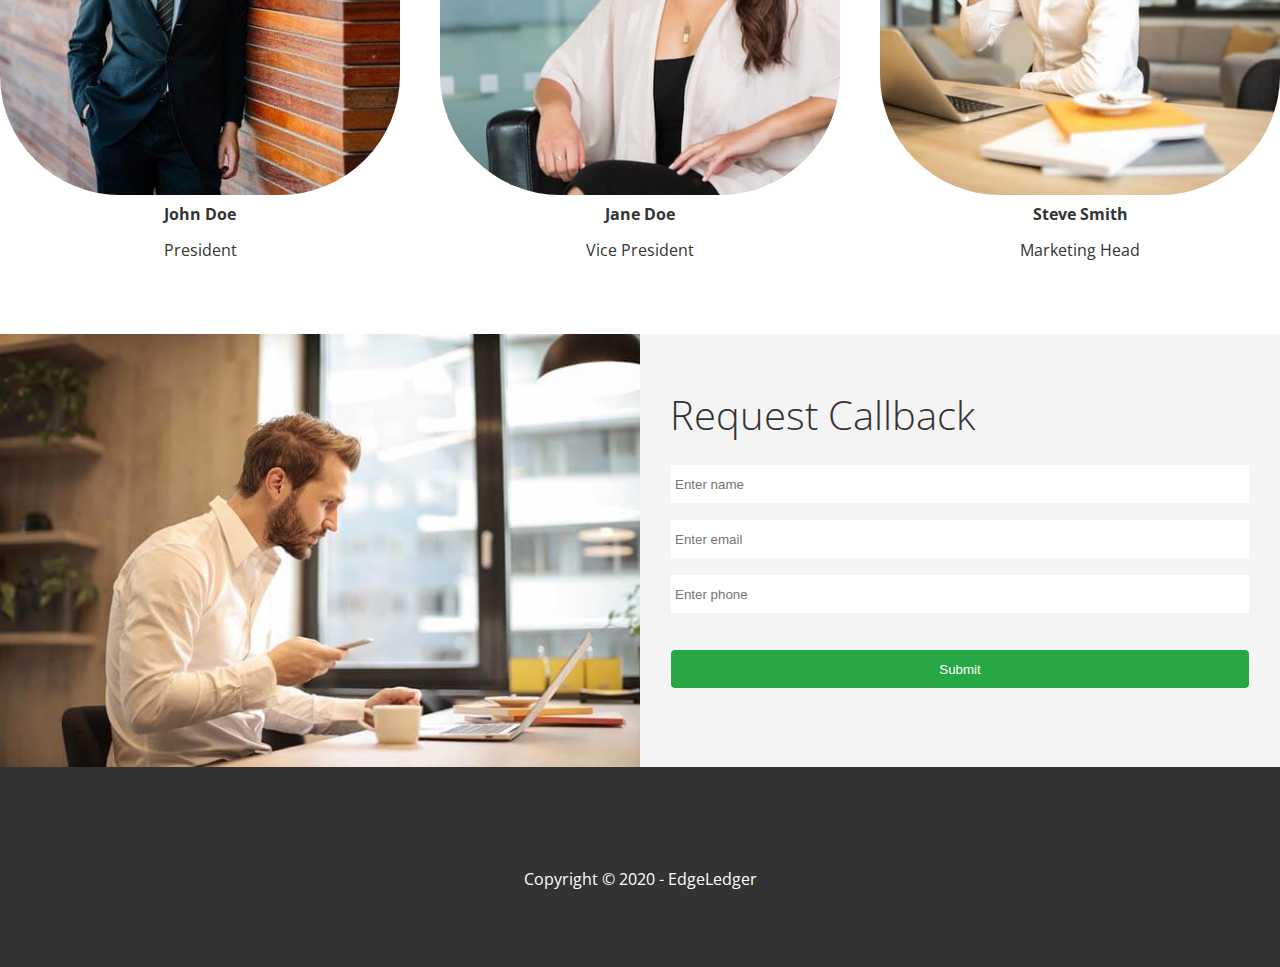
==== commit a129d4cc: "navbar stylished" ====
--- a/index.html
+++ b/index.html
@@ -11,7 +11,7 @@
 </head>
 <body id="home">
     <header class="hero">
-        <div id="navbar" class="navbar">
+        <div id="navbar" class="navbar top">
             <h1 class="logo">
                 <span class="text-primary">
                     <i class="fas fa-book-open"></i>
@@ -251,5 +251,13 @@
         <p>Copyright &copy; 2020 - EdgeLedger</p>
     </footer>
     
+    <script src="index.js"></script>
+
+    <script
+        src="https://code.jquery.com/jquery-3.7.1.min.js"
+        integrity="sha256-/JqT3SQfawRcv/BIHPThkBvs0OEvtFFmqPF/lYI/Cxo="
+        crossorigin="anonymous">
+    </script>
+
 </body>
 </html>--- a/css/style.css
+++ b/css/style.css
@@ -48,6 +48,12 @@
     position: fixed;
     top:0px;
     width: 100%;
+
+    transition: 0.5s;
+}
+
+.navbar.top {
+    background: transparent;
 }
 
 .navbar a {
@@ -110,6 +116,11 @@
     z-index: 10 ;
 }
 
+.hero.blog {
+    background: url('../img/home/blog.jpg') no-repeat center center/cover;
+    height: 30vh;
+}
+
 /* Icons */
 .icons {
     padding: 30px;
@@ -133,11 +144,11 @@
 }
 
 .img_style {
-    width: 400px;
+    border-radius: 30%;
     height: 400px;
     object-fit: cover;
     object-position: 55%;
-    border-radius: 30%;
+    width: 400px;
 }
 
 /* Callback form */
@@ -156,10 +167,10 @@
 }
 
 .callback-form input {
-    width: 100%;
+    border: #f5f5f5 1px solid;
+    height: 40px;
     padding: 4px;
-    height: 40px;
-    border: #f5f5f5 1px solid;
+    width: 100%;
 }
 
 .callback-form input:focus {
@@ -167,8 +178,31 @@
 }
 
 .callback-form .btn {
+    margin-top: 20px;
     padding: 12px 0;
-    margin-top: 20px;
+}
+
+/* Post */
+.post {
+    padding: 50px 30px;
+}
+
+.post h2 {
+    border-bottom: #ccc solid 1px;
+    font-size: 40px;
+    margin-bottom: 20px;
+    padding-bottom: 10px;
+}
+
+.post .meta {
+    margin-bottom: 30px;
+}
+
+.post img {
+    border-radius: 17%;
+    display: block;
+    margin: 0 auto 30px;
+    width: 300px;
 }
 
 /* Footer */
